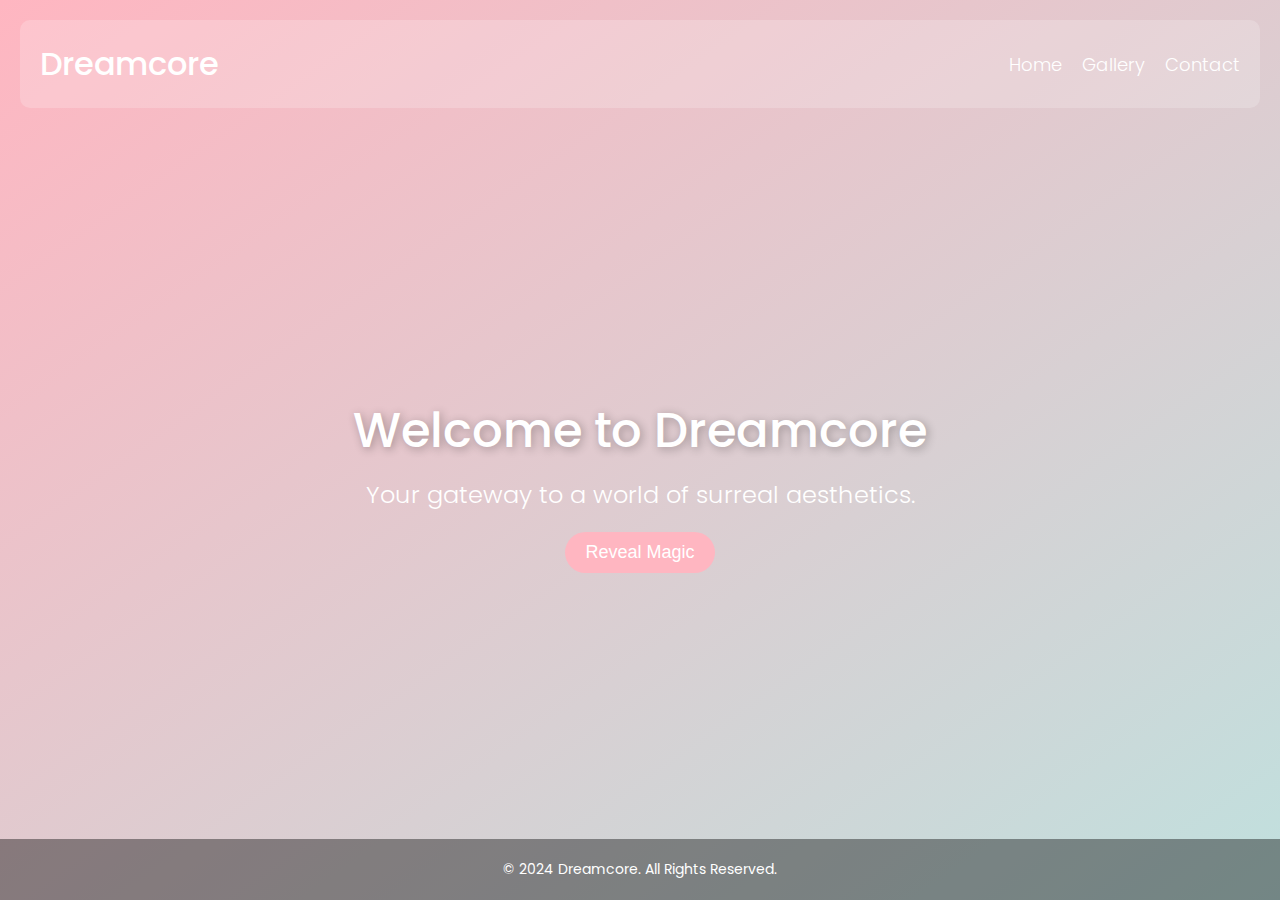
==== dreamcore.html @ e8263f45 "commit" ====
<!DOCTYPE html>
<html lang="en">
  <head>
    <meta charset="UTF-8" />
    <meta name="viewport" content="width=device-width, initial-scale=1.0" />
    <meta http-equiv="X-UA-Compatible" content="ie=edge" />
    <title>Dreamcore Aesthetic Homepage</title>
    <link
      href="https://fonts.googleapis.com/css2?family=Poppins:wght@300;500&family=Roboto:wght@300;400&display=swap"
      rel="stylesheet"
    />
    <link rel="stylesheet" href="dream.css" />
  </head>
  <body>
    <header>
      <nav class="navbar">
        <h1>Dreamcore</h1>
        <ul>
          <li><a href="#">Home</a></li>
          <li><a href="#">Gallery</a></li>
          <li><a href="#">Contact</a></li>
        </ul>
      </nav>
    </header>
    <section class="intro">
      <div class="intro-content">
        <h2>Welcome to Dreamcore</h2>
        <p>Your gateway to a world of surreal aesthetics.</p>
        <button id="reveal-button">Reveal Magic</button>
      </div>
    </section>
    <section class="magic" id="magic">
      <div class="magic-content">
        <h3>Explore the Dreamworld</h3>
        <p>
          Delve deeper into a world where reality and fantasy blend seamlessly.
        </p>
      </div>
    </section>
    <footer>
      <p>&copy; 2024 Dreamcore. All Rights Reserved.</p>
    </footer>
    <script src="script.js"></script>
  </body>
</html>
---- dream.css ----
/* Global Styles */
* {
    margin: 0;
    padding: 0;
    box-sizing: border-box;
}

body {
    font-family: 'Poppins', sans-serif;
    background: linear-gradient(145deg, #ffb6c1, #c0e0de);
    color: #fff;
    height: 100vh;
    display: flex;
    flex-direction: column;
    justify-content: space-between;
}

/* Navbar */
.navbar {
    display: flex;
    justify-content: space-between;
    align-items: center;
    padding: 20px;
    background-color: rgba(255, 255, 255, 0.2);
    border-radius: 10px;
    margin: 20px;
}

.navbar h1 {
    color: #fff;
    font-weight: 500;
}

.navbar ul {
    display: flex;
    list-style: none;
}

.navbar ul li {
    margin-left: 20px;
}

.navbar ul li a {
    text-decoration: none;
    color: #fff;
    font-weight: 300;
    font-size: 18px;
    transition: color 0.3s ease;
}

.navbar ul li a:hover {
    color: #ffb6c1;
}

/* Intro Section */
.intro {
    display: flex;
    justify-content: center;
    align-items: center;
    flex-direction: column;
    height: 70vh;
    background-image: url('https://source.unsplash.com/random/800x600/?dreamy');
    background-size: cover;
    background-position: center;
    text-align: center;
    color: #fff;
}

.intro h2 {
    font-size: 48px;
    font-weight: 500;
    text-shadow: 2px 2px 10px rgba(0, 0, 0, 0.3);
}

.intro p {
    font-size: 24px;
    font-weight: 300;
    margin-top: 10px;
}

button {
    padding: 10px 20px;
    font-size: 18px;
    border: none;
    background-color: #ffb6c1;
    color: white;
    border-radius: 25px;
    margin-top: 20px;
    cursor: pointer;
    transition: transform 0.3s ease;
}

button:hover {
    transform: scale(1.1);
}

/* Magic Section */
.magic {
    display: none;
    padding: 50px;
    background-color: rgba(0, 0, 0, 0.5);
    text-align: center;
    border-radius: 20px;
    margin: 20px;
}

.magic-content h3 {
    font-size: 36px;
    font-weight: 500;
    color: #ffb6c1;
}

.magic-content p {
    font-size: 20px;
    color: #fff;
}

/* Footer */
footer {
    text-align: center;
    padding: 20px;
    font-size: 14px;
    color: #fff;
    background-color: rgba(0, 0, 0, 0.4);
}
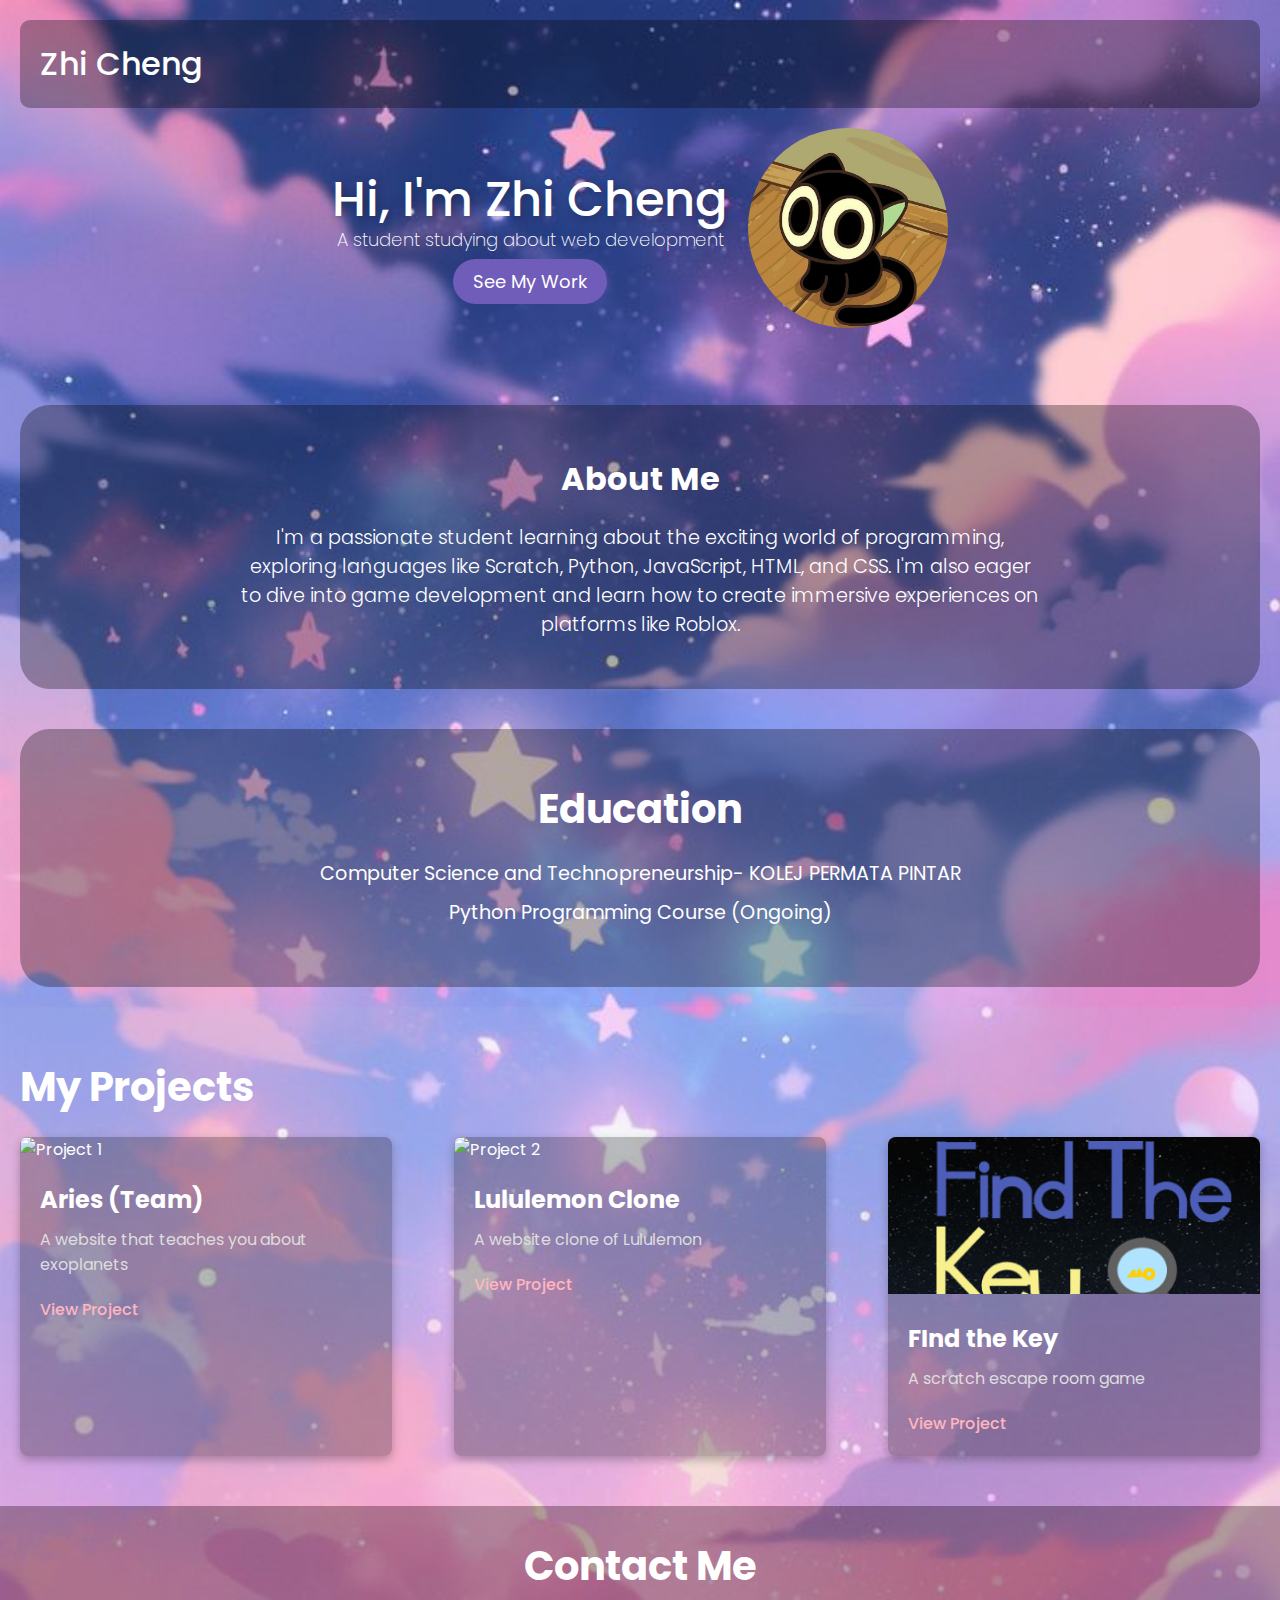
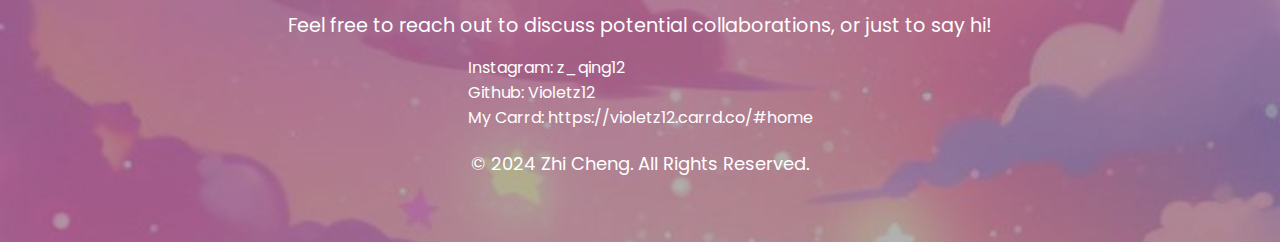
==== commit e481c43a: "commit" ====
--- a/dreamcore.html
+++ b/dreamcore.html
@@ -4,7 +4,7 @@
     <meta charset="UTF-8" />
     <meta name="viewport" content="width=device-width, initial-scale=1.0" />
     <meta http-equiv="X-UA-Compatible" content="ie=edge" />
-    <title>Dreamcore Aesthetic Homepage</title>
+    <title>Zhi Cheng's Portfolio</title>
     <link
       href="https://fonts.googleapis.com/css2?family=Poppins:wght@300;500&family=Roboto:wght@300;400&display=swap"
       rel="stylesheet"
@@ -14,32 +14,110 @@
   <body>
     <header>
       <nav class="navbar">
-        <h1>Dreamcore</h1>
-        <ul>
-          <li><a href="#">Home</a></li>
-          <li><a href="#">Gallery</a></li>
-          <li><a href="#">Contact</a></li>
-        </ul>
+        <h1 class="logo">Zhi Cheng</h1>
       </nav>
     </header>
-    <section class="intro">
+
+    <section class="intro" id="home">
       <div class="intro-content">
-        <h2>Welcome to Dreamcore</h2>
-        <p>Your gateway to a world of surreal aesthetics.</p>
-        <button id="reveal-button">Reveal Magic</button>
+        <div class="image-container">
+          <img src="Zhi Cheng.jpg" alt="Your Name" />
+        </div>
+        <div class="text-container">
+          <h2>Hi, I'm Zhi Cheng</h2>
+          <p>A student studying about web development</p>
+            <a href="#projects" class="cta-button">See My Work</a>
+          </p>
+        </div>
       </div>
     </section>
-    <section class="magic" id="magic">
-      <div class="magic-content">
-        <h3>Explore the Dreamworld</h3>
+
+    <br /><br />
+    <section class="about" id="about">
+      <div class="about-content">
+        <h3>About Me</h3>
         <p>
-          Delve deeper into a world where reality and fantasy blend seamlessly.
+          I'm a passionate student learning about the exciting world of
+          programming, exploring languages like Scratch, Python, JavaScript,
+          HTML, and CSS. I'm also eager to dive into game development and learn
+          how to create immersive experiences on platforms like Roblox.
         </p>
       </div>
     </section>
-    <footer>
-      <p>&copy; 2024 Dreamcore. All Rights Reserved.</p>
-    </footer>
-    <script src="script.js"></script>
+
+    <section class="education" id="education">
+      <div class="section-header">
+        <h3>Education</h3>
+      </div>
+      <div class="education-content">
+        <ul>
+          <li>Computer Science and Technopreneurship- KOLEJ PERMATA PINTAR</li>
+          <li>Python Programming Course (Ongoing)</li>
+        </ul>
+      </div>
+    </section>
+
+    <section class="projects" id="projects">
+      <div class="section-header">
+        <h3>My Projects</h3>
+      </div>
+      <div class="project-list">
+        <div class="project-item">
+          <img src="Aries.png" alt="Project 1" />
+          <div class="project-info">
+            <h4>Aries (Team)</h4>
+            <p>A website that teaches you about exoplanets</p>
+            <a href="https://codingkatty.github.io/aries/">View Project</a>
+          </div>
+        </div>
+        <div class="project-item">
+          <img src="Lululemon.png" alt="Project 2" />
+          <div class="project-info">
+            <h4>Lululemon Clone</h4>
+            <p>A website clone of Lululemon</p>
+            <a href="https://violetz12.github.io/Lululemon-Clone/"
+              >View Project</a
+            >
+          </div>
+        </div>
+        <div class="project-item">
+          <img src="Find The Key.png" alt="Project 3" />
+          <div class="project-info">
+            <h4>FInd the Key</h4>
+            <p>A scratch escape room game</p>
+            <a href="https://scratch.mit.edu/projects/1039296896/"
+              >View Project</a
+            >
+          </div>
+        </div>
+      </div>
+    </section>
+
+    <section class="contact" id="contact">
+      <div class="contact-content">
+        <h3>Contact Me</h3>
+        <p>
+          Feel free to reach out to discuss potential collaborations, or just to
+          say hi!
+        </p>
+        <div class="contact-info">
+          <ul>
+            <li>Instagram: z_qing12</li>
+            <li>Github: Violetz12</li>
+            <li>
+              My Carrd:
+              <a href="https://violetz12.carrd.co/#home"
+                >https://violetz12.carrd.co/#home</a
+              >
+            </li>
+          </ul>
+        </div>
+        <p style="text-align: center;
+                  padding: 20px;
+                  font-size: 18px;
+                  color: #fff;
+                  position: relative;;">&copy; 2024 Zhi Cheng. All Rights Reserved.</p>
+      </div>
+    </section>
   </body>
 </html>
--- a/dream.css
+++ b/dream.css
@@ -1,4 +1,3 @@
-/* Global Styles */
 * {
     margin: 0;
     padding: 0;
@@ -7,7 +6,8 @@
 
 body {
     font-family: 'Poppins', sans-serif;
-    background: linear-gradient(145deg, #ffb6c1, #c0e0de);
+    background: url(bg.jpeg);
+    background-size: cover;
     color: #fff;
     height: 100vh;
     display: flex;
@@ -15,13 +15,12 @@
     justify-content: space-between;
 }
 
-/* Navbar */
 .navbar {
     display: flex;
     justify-content: space-between;
     align-items: center;
     padding: 20px;
-    background-color: rgba(255, 255, 255, 0.2);
+    background-color: rgba(0, 0, 0, 0.3);
     border-radius: 10px;
     margin: 20px;
 }
@@ -52,14 +51,12 @@
     color: #ffb6c1;
 }
 
-/* Intro Section */
 .intro {
     display: flex;
     justify-content: center;
     align-items: center;
     flex-direction: column;
     height: 70vh;
-    background-image: url('https://source.unsplash.com/random/800x600/?dreamy');
     background-size: cover;
     background-position: center;
     text-align: center;
@@ -73,46 +70,241 @@
 }
 
 .intro p {
-    font-size: 24px;
-    font-weight: 300;
-    margin-top: 10px;
-}
-
-button {
+    font-size: 18px;
+    font-weight: 200;
+    margin-top: -10px;
+    margin-bottom: 15px;
+}
+
+.intro-content {
+    display: flex;
+    align-items: center;
+    flex-direction: row-reverse; 
+}
+
+.image-container {
+    margin-left: 20px;
+}
+
+.image-container img {
+    width: 200px; 
+    border-radius: 50%;
+}
+
+.cta-button {
     padding: 10px 20px;
     font-size: 18px;
     border: none;
-    background-color: #ffb6c1;
+    background-color: #705cb9;
+    text-decoration: none;
     color: white;
     border-radius: 25px;
     margin-top: 20px;
     cursor: pointer;
     transition: transform 0.3s ease;
-}
-
-button:hover {
+    margin-bottom: 20px;
+}
+
+.cta-button:hover {
     transform: scale(1.1);
 }
 
-/* Magic Section */
-.magic {
-    display: none;
-    padding: 50px;
-    background-color: rgba(0, 0, 0, 0.5);
-    text-align: center;
-    border-radius: 20px;
+.about {
+    background-color: rgba(0, 0, 0, 0.3);
+    color: #fff;
+    padding: 50px 20px;
+    text-align: center;
     margin: 20px;
-}
-
-.magic-content h3 {
-    font-size: 36px;
+    border-radius: 30px;
+}
+
+.about h3 {
+    font-size: 2rem;
+    margin-bottom: 20px;
+}
+
+.about p {
+    font-size: 1.2rem;
+    max-width: 800px;
+    margin: 0 auto;
+    font-weight: 300;
+}
+
+.education {
+    padding: 50px 20px;
+    text-align: center;
+    background-color: rgba(0, 0, 0, 0.3);
+    margin: 20px;
+    border-radius: 30px;
+}
+
+.education .section-header h3 {
+    font-size: 2.5rem;
+    margin-bottom: 20px;
+    color: #fff;
+}
+
+.education-content ul {
+    list-style-type: none;
+    padding: 0;
+}
+
+.education-content li {
+    font-size: 1.2rem;
+    margin: 10px 0;
+}
+
+.projects {
+    padding: 50px 20px;
+    background-color: rgba(181, 204, 238, 0.1);
+}
+
+.projects .section-header h3 {
+    font-size: 2.5rem;
+    margin-bottom: 20px;
+    color: #fff;
+}
+
+.project-list {
+    display: flex;
+    justify-content: space-between;
+    flex-wrap: wrap;
+    gap: 20px;
+}
+
+.project-item {
+    background-color: rgba(0, 0, 0, 0.25);
+    border-radius: 8px;
+    overflow: hidden;
+    width: 30%;
+    box-shadow: 0 4px 10px rgba(0, 0, 0, 0.25);
+}
+
+.project-item img {
+    width: 100%;
+    height: auto;
+}
+
+.project-info {
+    padding: 20px;
+}
+
+.project-info h4 {
+    font-size: 1.5rem;
+    color: #fff;
+    margin-bottom: 10px;
+}
+
+.project-info p {
+    font-size: 1rem;
+    color: #ddd;
+    margin-bottom: 20px;
+}
+
+.project-info a {
+    color: #ffb6c1;
+    text-decoration: none;
     font-weight: 500;
-    color: #ffb6c1;
-}
-
-.magic-content p {
+    transition: color 0.3s ease;
+}
+
+.project-info a:hover {
+    color: #fff;
+}
+
+.contact {
+    padding: 30px 20px;
+    text-align: center;
+    background-color: rgba(0, 0, 0, 0.3);
+}
+
+.contact-content h3 {
+    font-size: 2.5rem;
+    margin-bottom: 15px;
+    color: #ffffff;
+}
+
+.contact-content p {
+    font-size: 1.2rem;
+    margin-bottom: 15px;
+}
+
+.contact-content .cta-button {
     font-size: 20px;
-    color: #fff;
+    padding: 15px 30px;
+    background-color: #ffb6c1;
+    border-radius: 25px;
+    transition: background-color 0.3s ease;
+}
+
+.contact-content .cta-button:hover {
+    background-color: #ff8c94;
+}
+
+.contact-info {
+    display: flex;
+    justify-content: center;
+    align-items: center;
+  }
+  
+  .contact-info li {
+    text-align: left;
+  }
+
+  ul {
+    list-style-type: none;
+  }
+.contact-info a {
+    text-decoration: none;
+    color: #fff;
+    transition: 0.3s ;
+}
+
+.contact-info a:hover {
+    color: #faa5f6;
+}
+
+
+@media (max-width: 768px) {
+    .navbar {
+        flex-direction: column;
+        align-items: flex-start;
+        padding: 15px;
+    }
+
+    .navbar ul {
+        flex-direction: column;
+        align-items: flex-start;
+    }
+
+    .navbar ul li {
+        margin-left: 0;
+        margin-bottom: 10px;
+    }
+
+    .intro h2 {
+        font-size: 36px;
+    }
+
+    .intro p {
+        font-size: 20px;
+    }
+
+    .about h3 {
+        font-size: 2rem;
+    }
+
+    .about p {
+        font-size: 1rem;
+    }
+
+    .project-item {
+        width: 100%;
+    }
+
+    .contact-content .cta-button {
+        font-size: 18px;
+    }
 }
 
 /* Footer */
